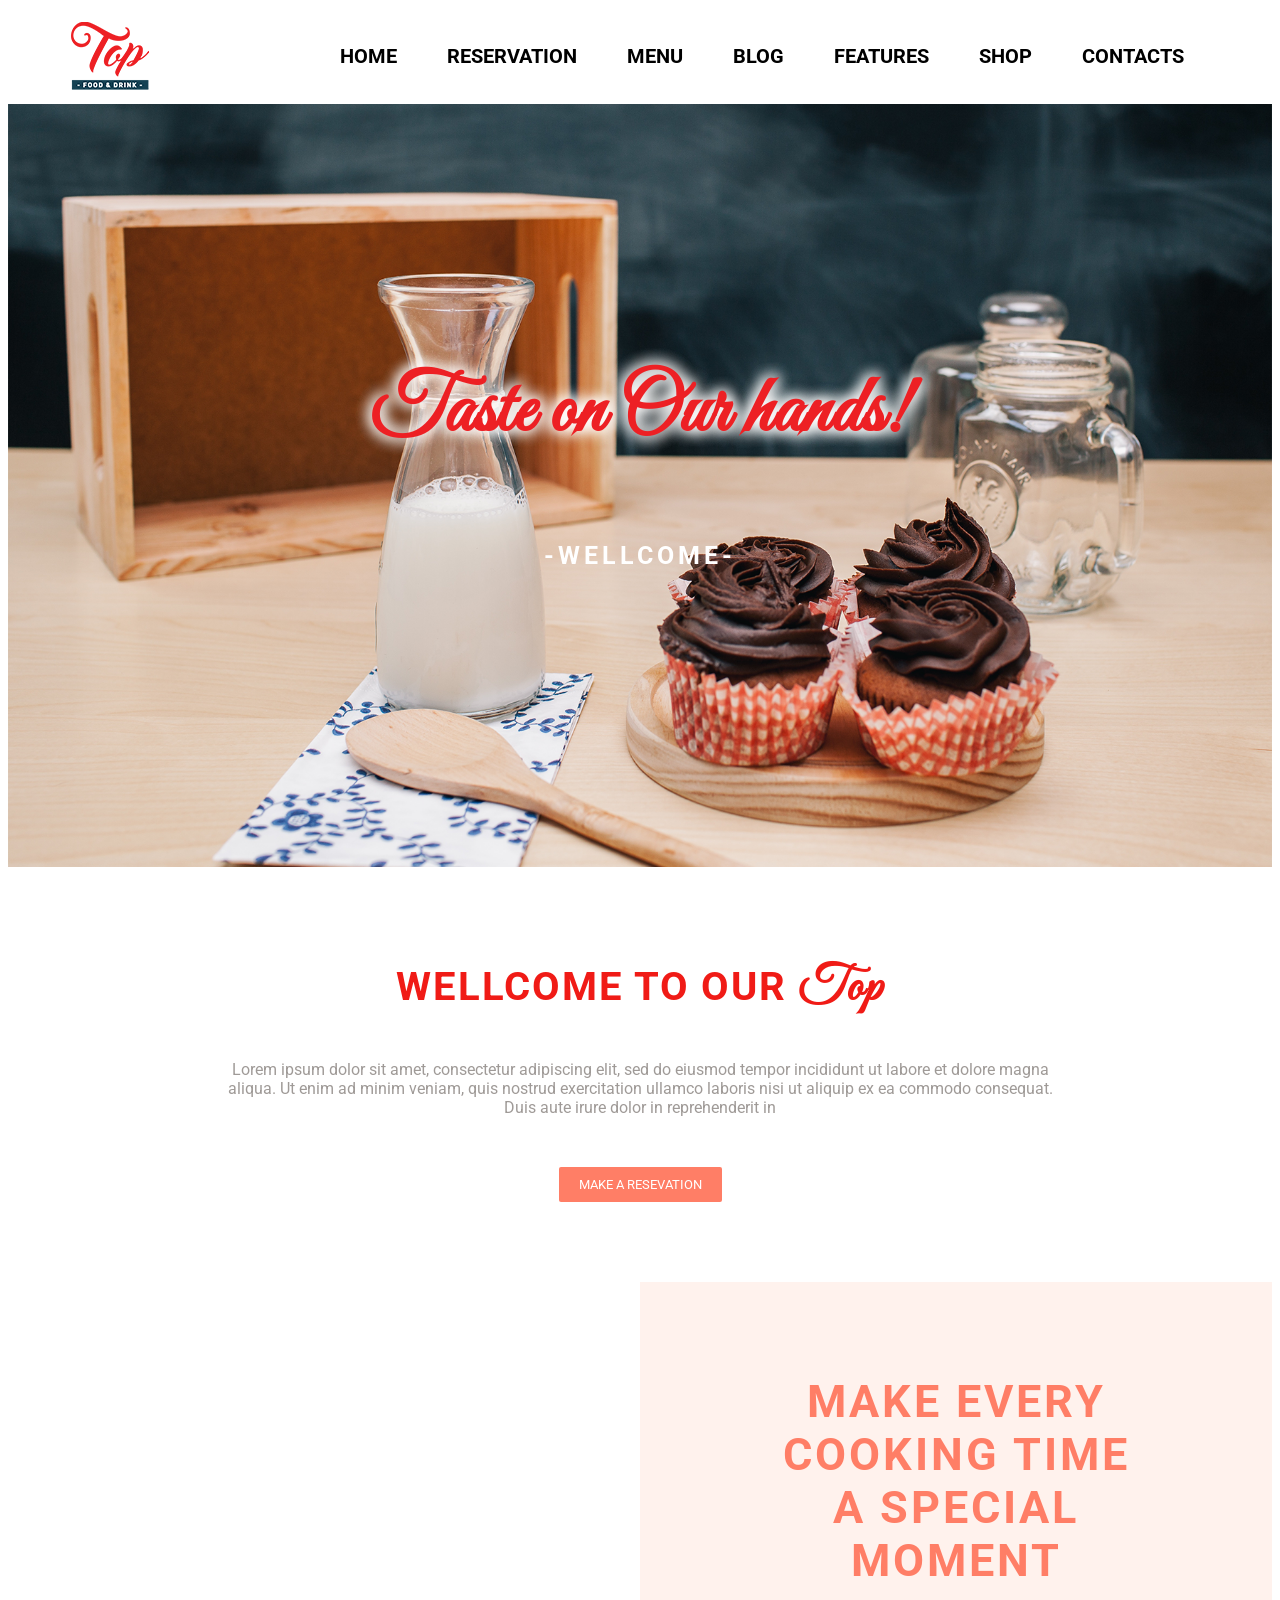
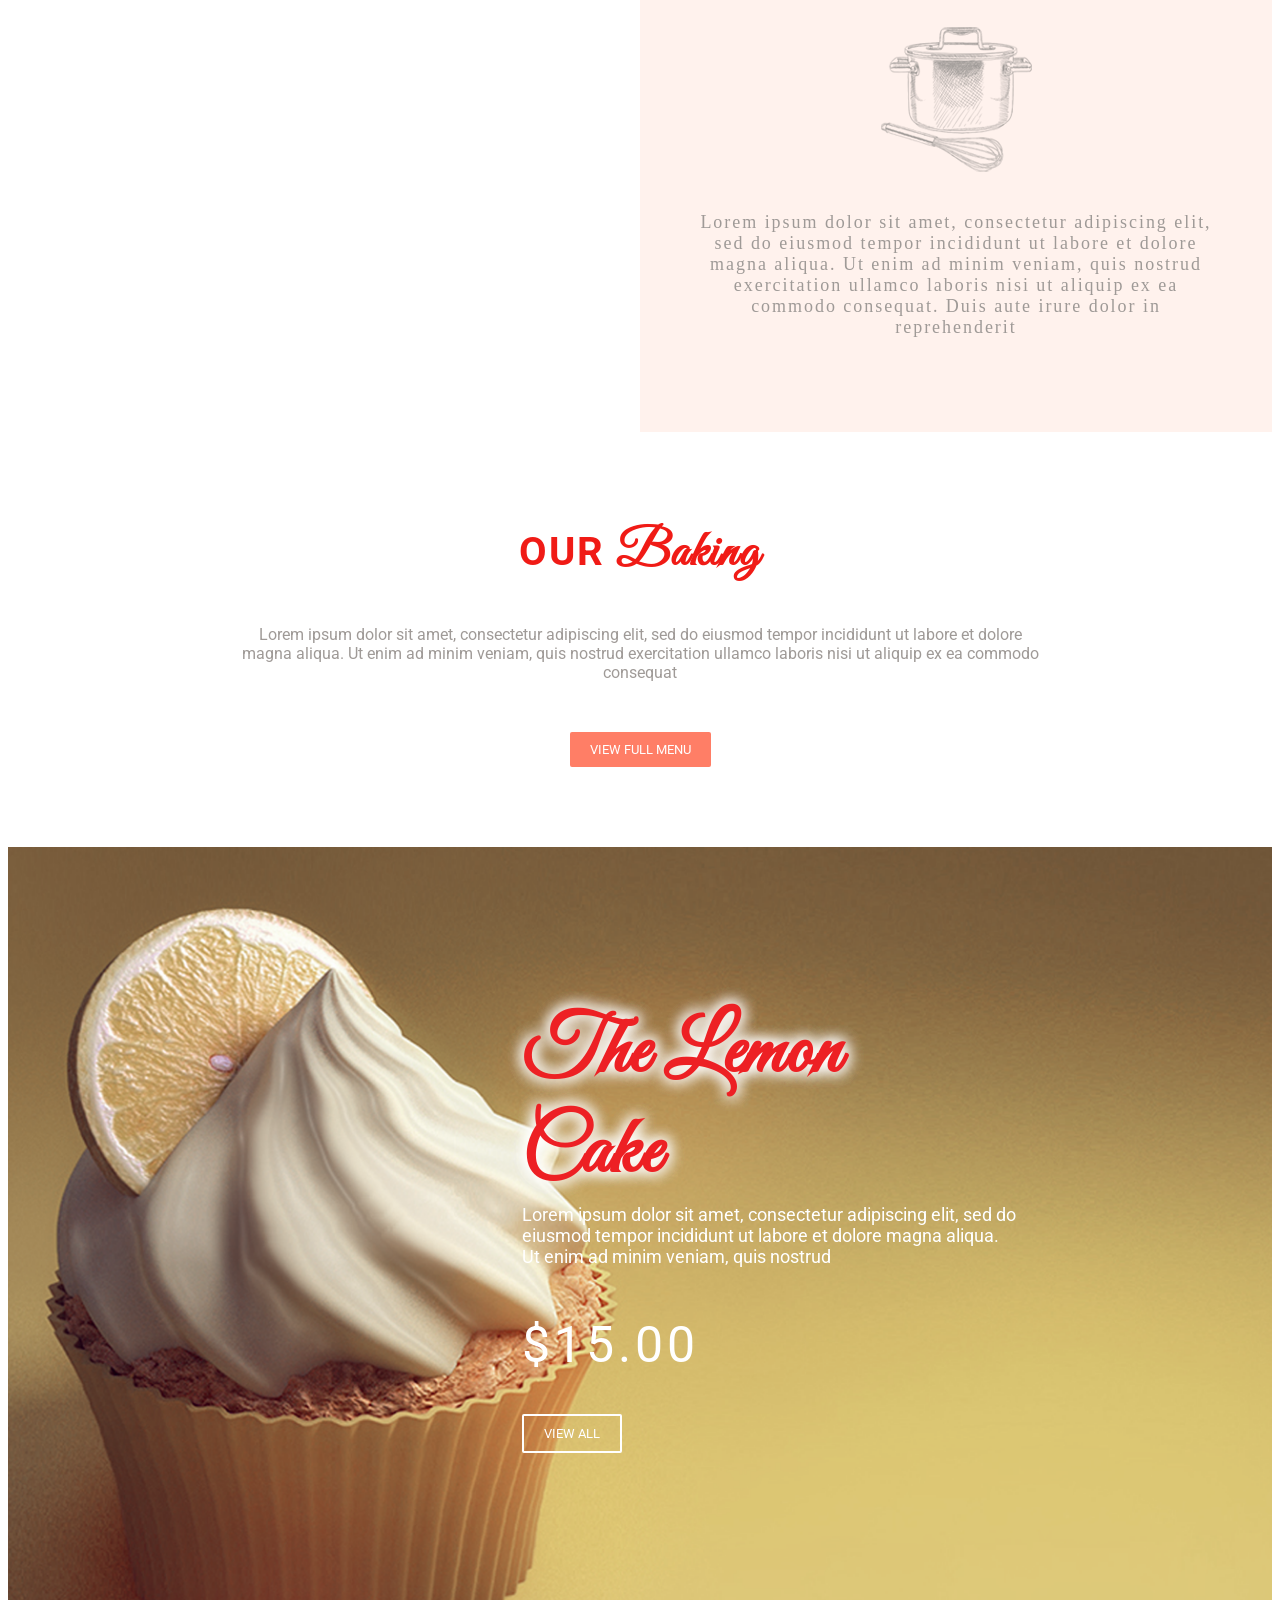
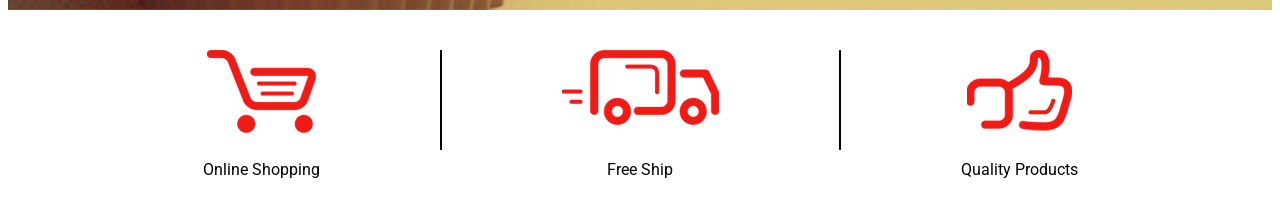
==== index.html @ 422d3083 "chenged a name of html" ====
<html>

<head>
    <meta charset="UTF-8">
    <!-- <meta name="viewport" content="width=device-width, initial-scale=1.0"> -->
    <title>Page1</title>
    <link rel="stylesheet" href="sass/style.css">
    <link rel="stylesheet" href="https://use.fontawesome.com/releases/v5.7.2/css/all.css" integrity="sha384-fnmOCqbTlWIlj8LyTjo7mOUStjsKC4pOpQbqyi7RrhN7udi9RwhKkMHpvLbHG9Sr"
        crossorigin="anonymous">


</head>

<body>
    <header>
        <div class="logo">
            <img src="images/logo.png">
        </div>
        <div class="menu">
            <ul>
                <li>Home</li>
                <li>Reservation</li>
                <li>Menu</li>
                <li>Blog</li>
                <li>Features</li>
                <li>Shop</li>
                <li>Contacts</li>
            </ul>
        </div>
    </header>
    <section class="jumbotron">
        <div class="slogan">
            <h1>Taste on Our hands!</h1>
            <h6>-wellcome-</h6>
        </div>
    </section>
    <section class="reservation">
        <h3>wellcome to our
            <span>top</span>
        </h3>
        <div>Lorem ipsum dolor sit amet, consectetur adipiscing elit, sed do eiusmod tempor incididunt ut labore et dolore magna
            aliqua. Ut enim ad minim veniam, quis nostrud exercitation ullamco laboris nisi ut aliquip ex ea commodo consequat.
            Duis aute irure dolor in reprehenderit in </div>
        <button>make a resevation</button>
    </section>
    <section class="cooking">
        <div class="cooking-image"></div>
        <div class="cooking-description">
            <h3>make every cooking time a special moment</h3>
            <img src="images/pot.png">
            <div>Lorem ipsum dolor sit amet, consectetur adipiscing elit, sed do eiusmod tempor incididunt ut labore et dolore
                magna aliqua. Ut enim ad minim veniam, quis nostrud exercitation ullamco laboris nisi ut aliquip ex ea commodo
                consequat. Duis aute irure dolor in reprehenderit</div>
        </div>
    </section>

    <section class="baking">
        <h3>our
            <span>baking</span>
        </h3>
        <div>Lorem ipsum dolor sit amet, consectetur adipiscing elit, sed do eiusmod tempor incididunt ut labore et dolore magna
            aliqua. Ut enim ad minim veniam, quis nostrud exercitation ullamco laboris nisi ut aliquip ex ea commodo consequat</div>
        <button>view full menu</button>
    </section>

    <section class="cake">
        <div class="cake-slogan">
            <h1>the lemon cake</h1>
            <div>Lorem ipsum dolor sit amet, consectetur adipiscing elit, sed do eiusmod tempor incididunt ut labore et dolore
                magna aliqua. Ut enim ad minim veniam, quis nostrud</div>
            <h6>$15.00</h6>
            <button>view all</button>
        </div>
    </section>
    <section class="services">
        <div class="service-container">
            <div class="img-container">
                <img src="images/shopping.png">
            </div>
            <span>online shopping</span>
        </div>
        <div class="separator"></div>
        <div class="service-container">
            <div class="img-container">
                <img src="images/ship.png">
            </div>
            <span>free ship</span>
        </div>
        <div class="separator"></div>

        <div class="service-container">
            <div class="img-container">
                <img src="images/product.png">
            </div>
            <span>quality products</span>
        </div>
    </section>







</body>



























</html>
---- sass/style.css ----
@import url("https://fonts.googleapis.com/css?family=Roboto");
@import url("https://fonts.googleapis.com/css?family=Indie+Flower");
@import url("https://fonts.googleapis.com/css?family=Great+Vibes");
* {
  box-sizing: border-box;
  font-family: 'Roboto', sans-serif;
}

.container {
  margin: 0 auto;
  width: 100%;
  max-width: 1300px;
}

/*#region header */
header {
  display: flex;
  flex-direction: row;
  justify-content: space-around;
  align-items: center;
}

header .menu ul {
  list-style: none;
  display: flex;
  flex-direction: row;
}

header .menu ul li {
  padding: 20px 25px;
  font-size: 20px;
  text-transform: uppercase;
  font-weight: bold;
}

header .menu ul li:hover {
  color: yellow;
}

/*#endregion */
/*#region jumbotron */
.jumbotron {
  background-color: lightblue;
  background-image: url("../images/cover.png");
  background-position: center;
  background-size: cover;
  height: 763px;
  display: flex;
  align-items: center;
  justify-content: center;
}

.jumbotron .slogan {
  text-align: center;
}

.jumbotron .slogan h1 {
  color: #ed2024;
  font-family: 'Great Vibes', cursive;
  font-size: 80px;
  letter-spacing: 1px;
  text-shadow: 0 0 0.2em #ffffff, 0 0 0.2em #ffffff, 0 0 0.2em #ffffff;
  margin: 0;
  padding: 20px;
}

.jumbotron .slogan h6 {
  text-transform: uppercase;
  color: white;
  font-size: 25px;
  letter-spacing: 4px;
}

/*#endregion */
/*#region reservation */
.reservation {
  display: flex;
  flex-direction: column;
  align-items: center;
  padding: 30px;
  margin: 20px;
}

.reservation h3 {
  color: #f01b16;
  font-size: 40px;
  font-weight: 400;
  letter-spacing: 1.74px;
  font-weight: bold;
  text-transform: uppercase;
  padding: 0;
}

.reservation h3 span {
  font-family: 'Great Vibes', cursive;
  font-size: 50px;
  text-transform: capitalize;
}

.reservation div {
  padding-bottom: 20px;
  max-width: 850px;
  flex-wrap: wrap;
  text-align: center;
  color: #9f9a97;
}

.reservation button {
  padding: 10px 20px;
  margin: 30px 20px;
  background-color: #ff7e66;
  color: #ffffff;
  text-transform: uppercase;
  border: none;
  border-radius: 2px;
  cursor: pointer;
}

/*#endregion */
/*#region cooking */
.cooking {
  display: flex;
}

.cooking .cooking-image {
  background-image: url("../images/cook.png");
  background-position: bottom;
  background-size: cover;
  min-height: 750px;
  flex: 0 0 50%;
}

.cooking .cooking-description {
  display: flex;
  flex: 0 0 50%;
  flex-direction: column;
  align-items: center;
  text-align: center;
  padding: 70px 0px;
  background-color: #fff2ed;
  justify-content: center;
}

.cooking .cooking-description h3 {
  max-width: 364px;
  color: #ff7e66;
  font-weight: bold;
  font-size: 45px;
  text-transform: uppercase;
  letter-spacing: 3px;
  margin: 0;
}

.cooking .cooking-description img {
  margin: 40px;
}

.cooking .cooking-description div {
  width: 536px;
  height: 127px;
  color: #9f9a97;
  font-family: "Nanami - Lt";
  font-size: 18px;
  font-weight: 400;
  letter-spacing: 1.96px;
}

/*#endregion */
/*#region baking */
.baking {
  display: flex;
  flex-direction: column;
  align-items: center;
  padding: 30px;
  margin: 20px;
}

.baking h3 {
  color: #f01b16;
  font-size: 40px;
  font-weight: 400;
  letter-spacing: 1.74px;
  font-weight: bold;
  text-transform: uppercase;
  padding: 0;
}

.baking h3 span {
  font-family: 'Great Vibes', cursive;
  font-size: 50px;
  text-transform: capitalize;
}

.baking div {
  padding-bottom: 20px;
  max-width: 800px;
  flex-wrap: wrap;
  text-align: center;
  color: #9f9a97;
}

.baking button {
  padding: 10px 20px;
  margin: 30px 20px;
  background-color: #ff7e66;
  color: #ffffff;
  text-transform: uppercase;
  border: none;
  border-radius: 2px;
  cursor: pointer;
}

/*#endregion */
/*#region baking */
.cake {
  background-color: lightblue;
  background-image: url("../images/cake.png");
  background-position: center;
  background-size: cover;
  height: 763px;
  display: flex;
  align-items: center;
  justify-content: flex-end;
}

.cake .cake-slogan {
  display: flex;
  flex-direction: column;
  align-items: flex-start;
  margin-right: 20%;
}

.cake .cake-slogan h1 {
  color: #ed2024;
  font-family: 'Great Vibes', cursive;
  font-size: 80px;
  letter-spacing: 1px;
  text-transform: capitalize;
  text-shadow: 0 0 0.2em #ffffff, 0 0 0.2em #ffffff, 0 0 0.2em #ffffff;
  margin: 0;
  max-width: 400px;
}

.cake .cake-slogan div {
  width: 497px;
  height: 62px;
  color: #ffffff;
  font-size: 18px;
  font-weight: 400;
}

.cake .cake-slogan h6 {
  letter-spacing: 4px;
  width: 152px;
  height: 48px;
  color: #ffffff;
  font-size: 50px;
  margin: 50px 0;
  font-weight: 400;
}

.cake .cake-slogan button {
  padding: 10px 20px;
  border: 2px solid #ffffff;
  border-radius: 2px;
  text-transform: uppercase;
  color: #ffffff;
  background-color: rgba(255, 255, 255, 0);
}

/*#endregion */
/*#region services */
.services {
  display: flex;
  justify-content: center;
  text-align: center;
}

.services .service-container {
  margin: 20px 50px;
  text-transform: capitalize;
}

.services .service-container .img-container {
  height: 90px;
  margin: 20px;
}

.services .service-container span {
  margin: 20px;
}

.services .separator {
  background-color: black;
  height: 100px;
  width: 2px;
  margin: 40px 50px;
}
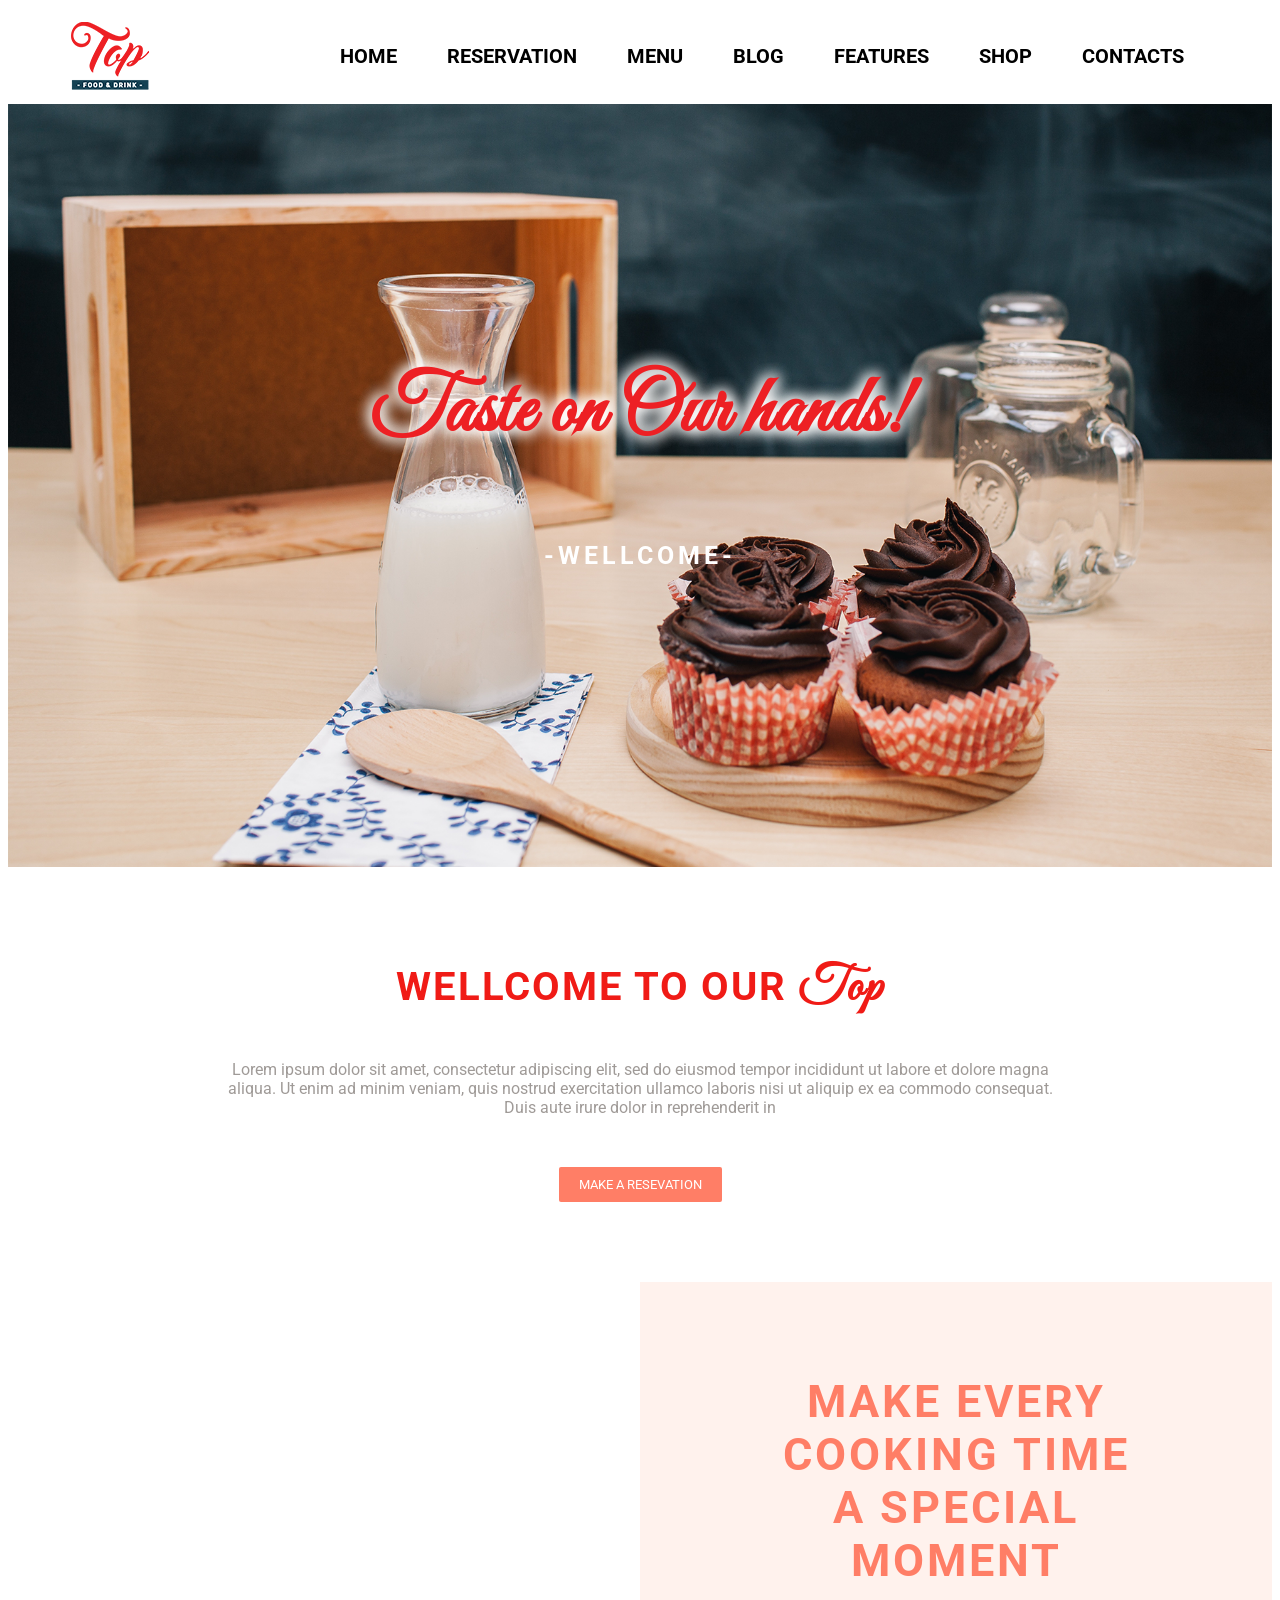
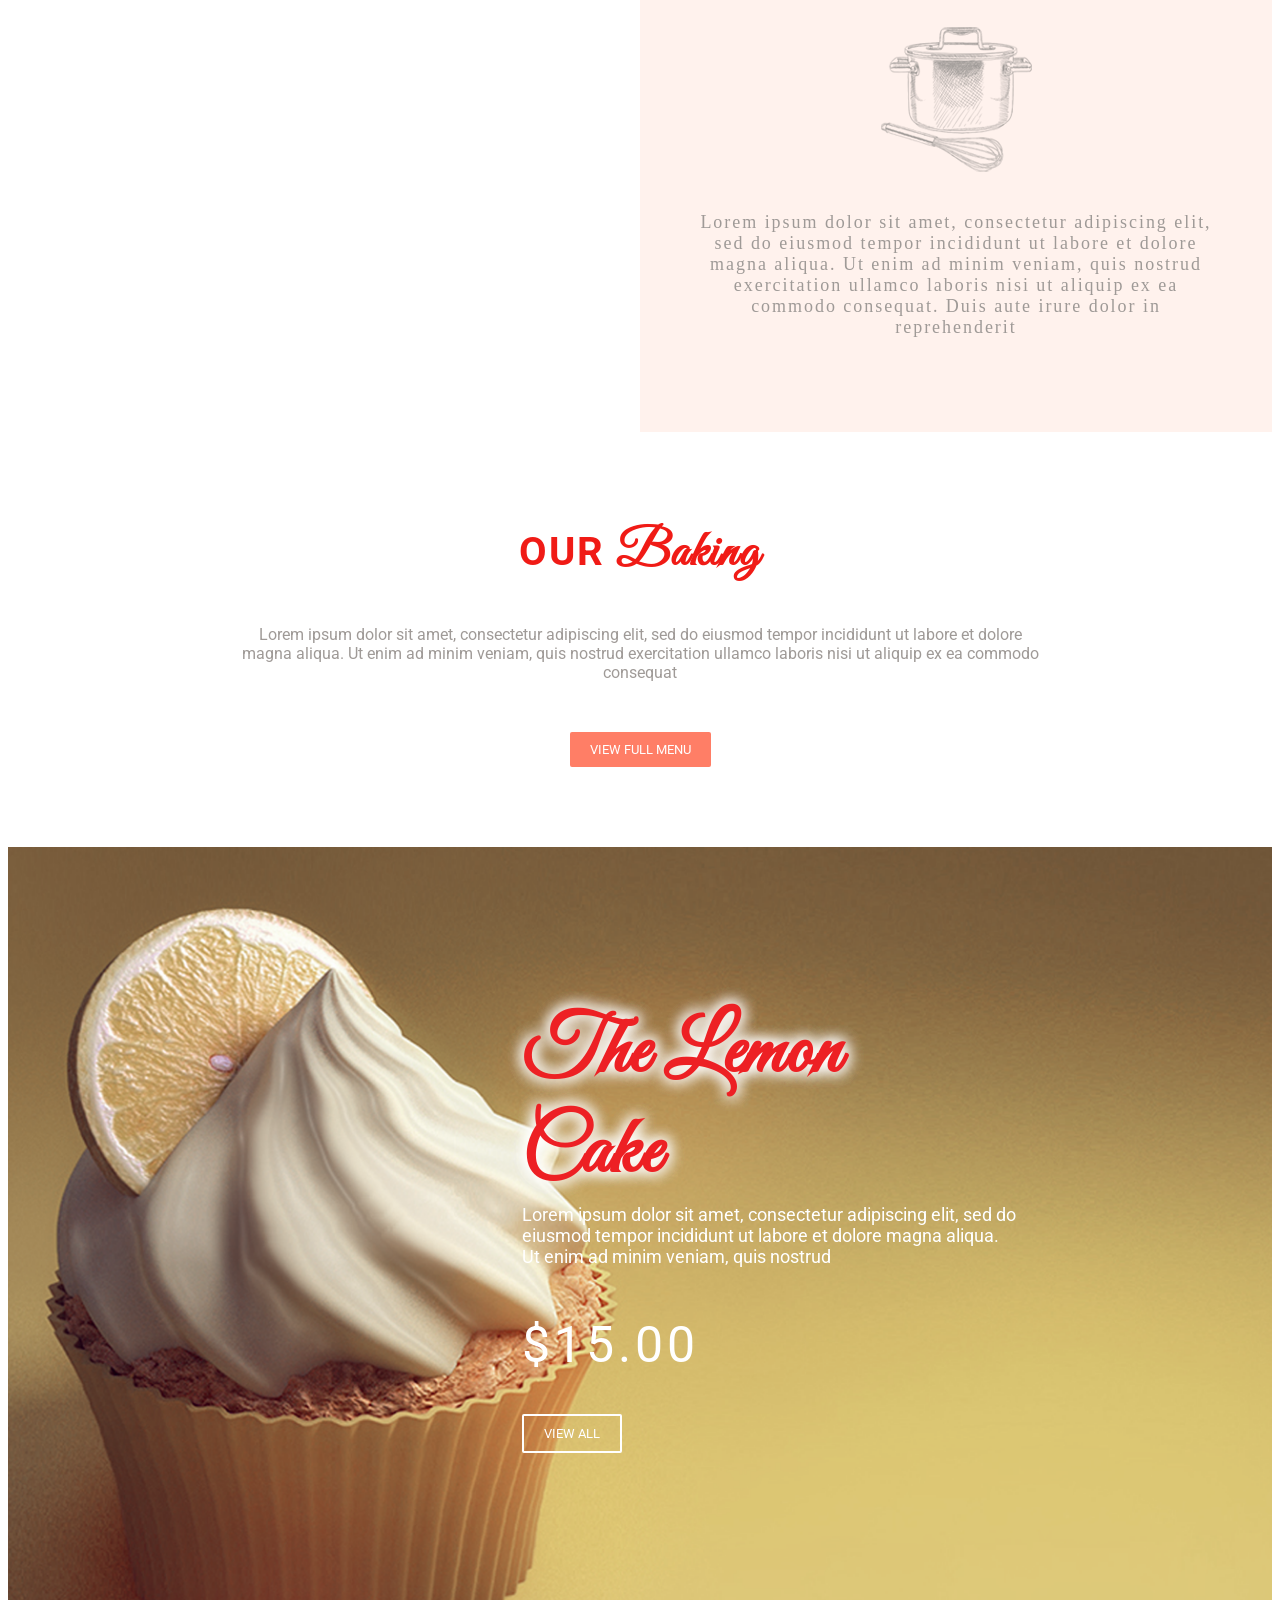
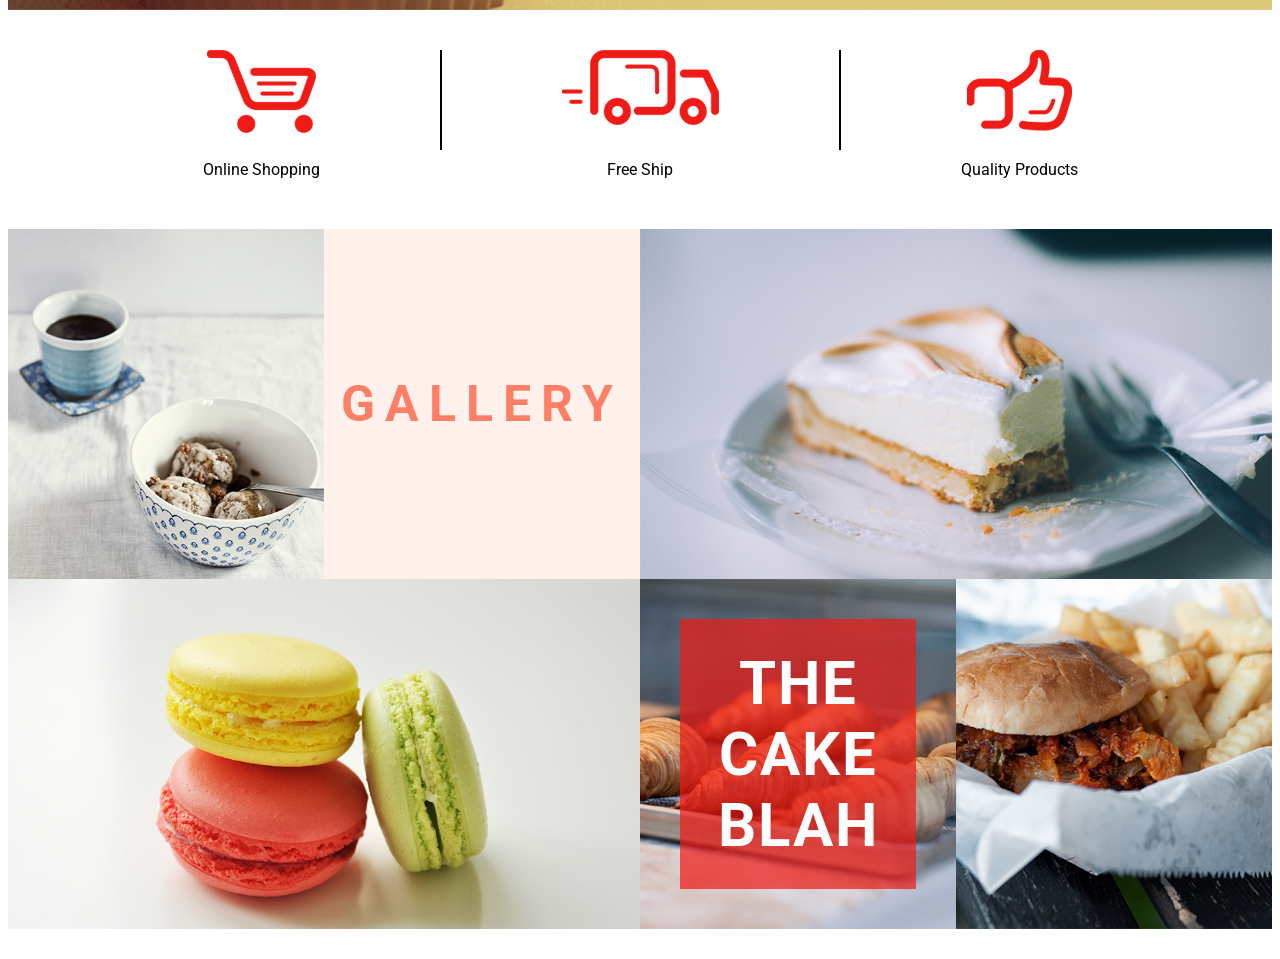
==== commit 96b304d5: "Gallery section" ====
--- a/index.html
+++ b/index.html
@@ -96,6 +96,25 @@
         </div>
     </section>
 
+    <section class="gallery">
+        <div class="gallery-top">
+            <div class="coffee"></div>
+            <div class="title-image">
+                <span>gallery</span>
+            </div>
+            <div class="cake-1"></div>
+        </div>
+        <div class="gallery-bottom">
+            <div class="cookies"></div>
+            <div class="croissant">
+                <div>
+                    <span>the cake blah</span>
+                </div>
+            </div>
+            <div class="burger"></div>
+        </div>
+
+    </section>
 
 
 
--- a/sass/style.css
+++ b/sass/style.css
@@ -296,3 +296,88 @@
   width: 2px;
   margin: 40px 50px;
 }
+
+/*#region gallery */
+.gallery {
+  margin: 30px 0;
+}
+
+.gallery .gallery-top {
+  display: flex;
+  height: 350px;
+}
+
+.gallery .gallery-top .coffee {
+  background-position: center;
+  background-size: cover;
+  background-image: url("../images/coffee.png");
+  flex-basis: 25%;
+}
+
+.gallery .gallery-top .title-image {
+  flex-basis: 25%;
+  color: #ff7e66;
+  text-transform: uppercase;
+  background-color: #fff2ed;
+  font-size: 50px;
+  display: flex;
+  justify-content: center;
+  align-items: center;
+  font-weight: bold;
+  letter-spacing: 10px;
+}
+
+.gallery .gallery-top .cake-1 {
+  flex-basis: 50%;
+  background-position: center;
+  background-size: cover;
+  background-image: url("../images/cake-1.png");
+}
+
+.gallery .gallery-bottom {
+  height: 350px;
+  display: flex;
+}
+
+.gallery .gallery-bottom .cookies {
+  flex-basis: 50%;
+  background-position: center;
+  background-size: cover;
+  background-image: url("../images/cookies.png");
+}
+
+.gallery .gallery-bottom .croissant {
+  flex-basis: 25%;
+  background-position: center;
+  background-size: cover;
+  background-image: url("../images/croissant.png");
+  padding: 40px;
+  display: flex;
+  align-items: stretch;
+  justify-content: center;
+}
+
+.gallery .gallery-bottom .croissant div {
+  background-color: rgba(240, 27, 22, 0.7);
+  width: 100%;
+  display: flex;
+  align-items: center;
+}
+
+.gallery .gallery-bottom .croissant div span {
+  text-transform: uppercase;
+  color: #ffffff;
+  font-weight: bold;
+  letter-spacing: 2px;
+  font-size: 60px;
+  text-align: center;
+}
+
+.gallery .gallery-bottom .burger {
+  flex-basis: 25%;
+  background-position: center;
+  background-size: cover;
+  background-image: url("../images/burger.png");
+}
+
+/*#endregion */
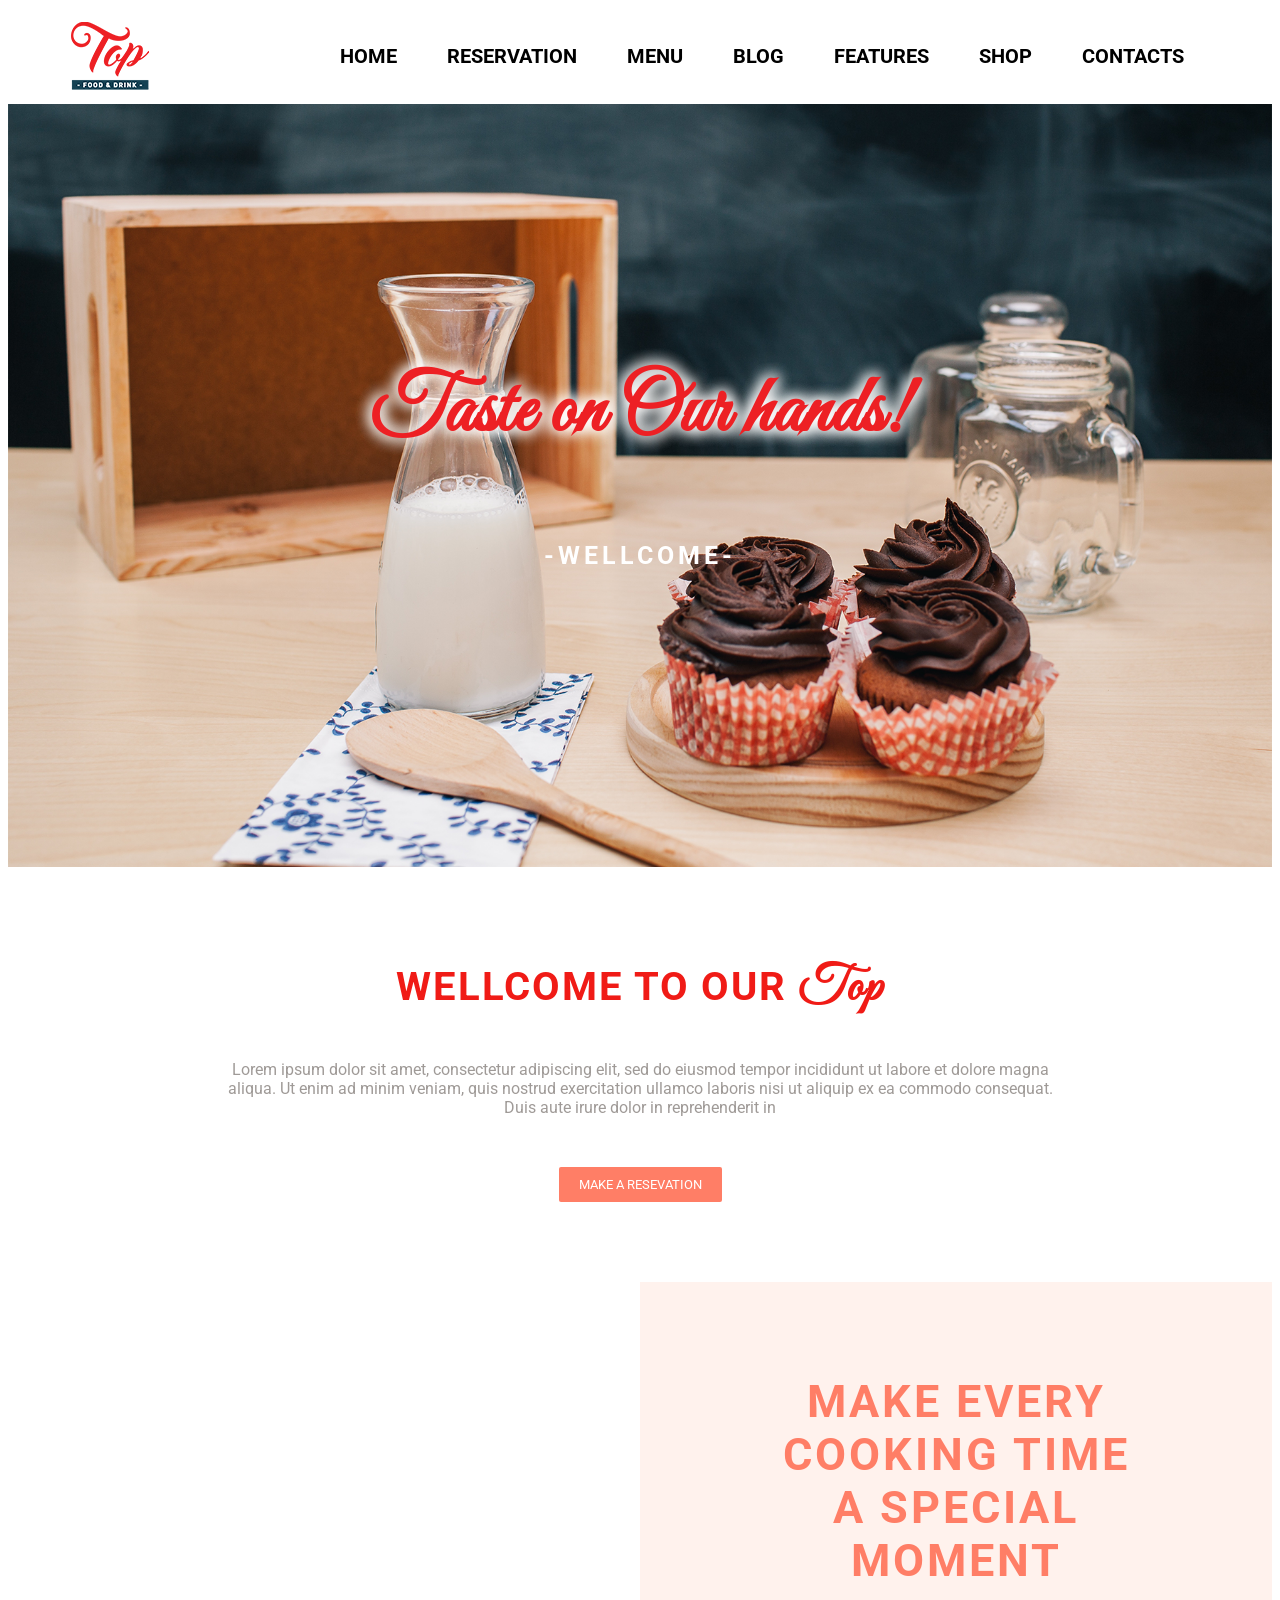
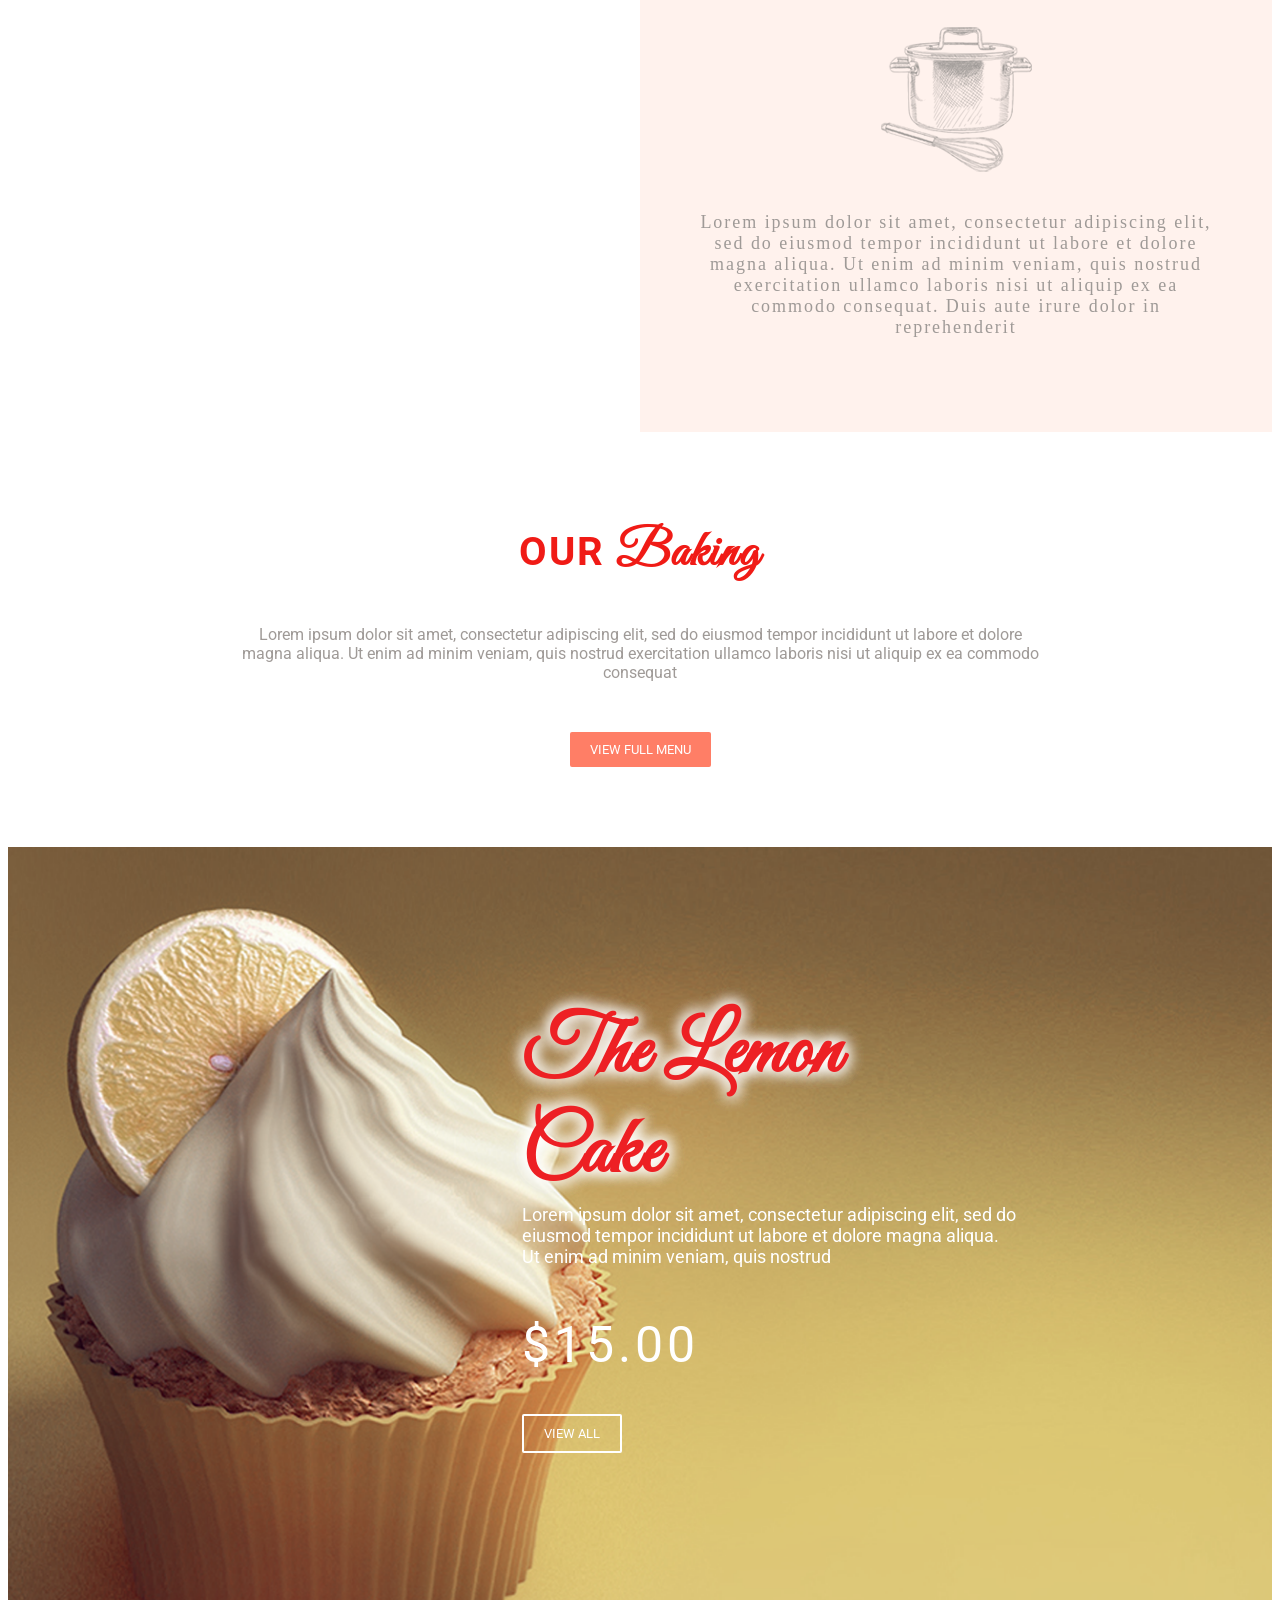
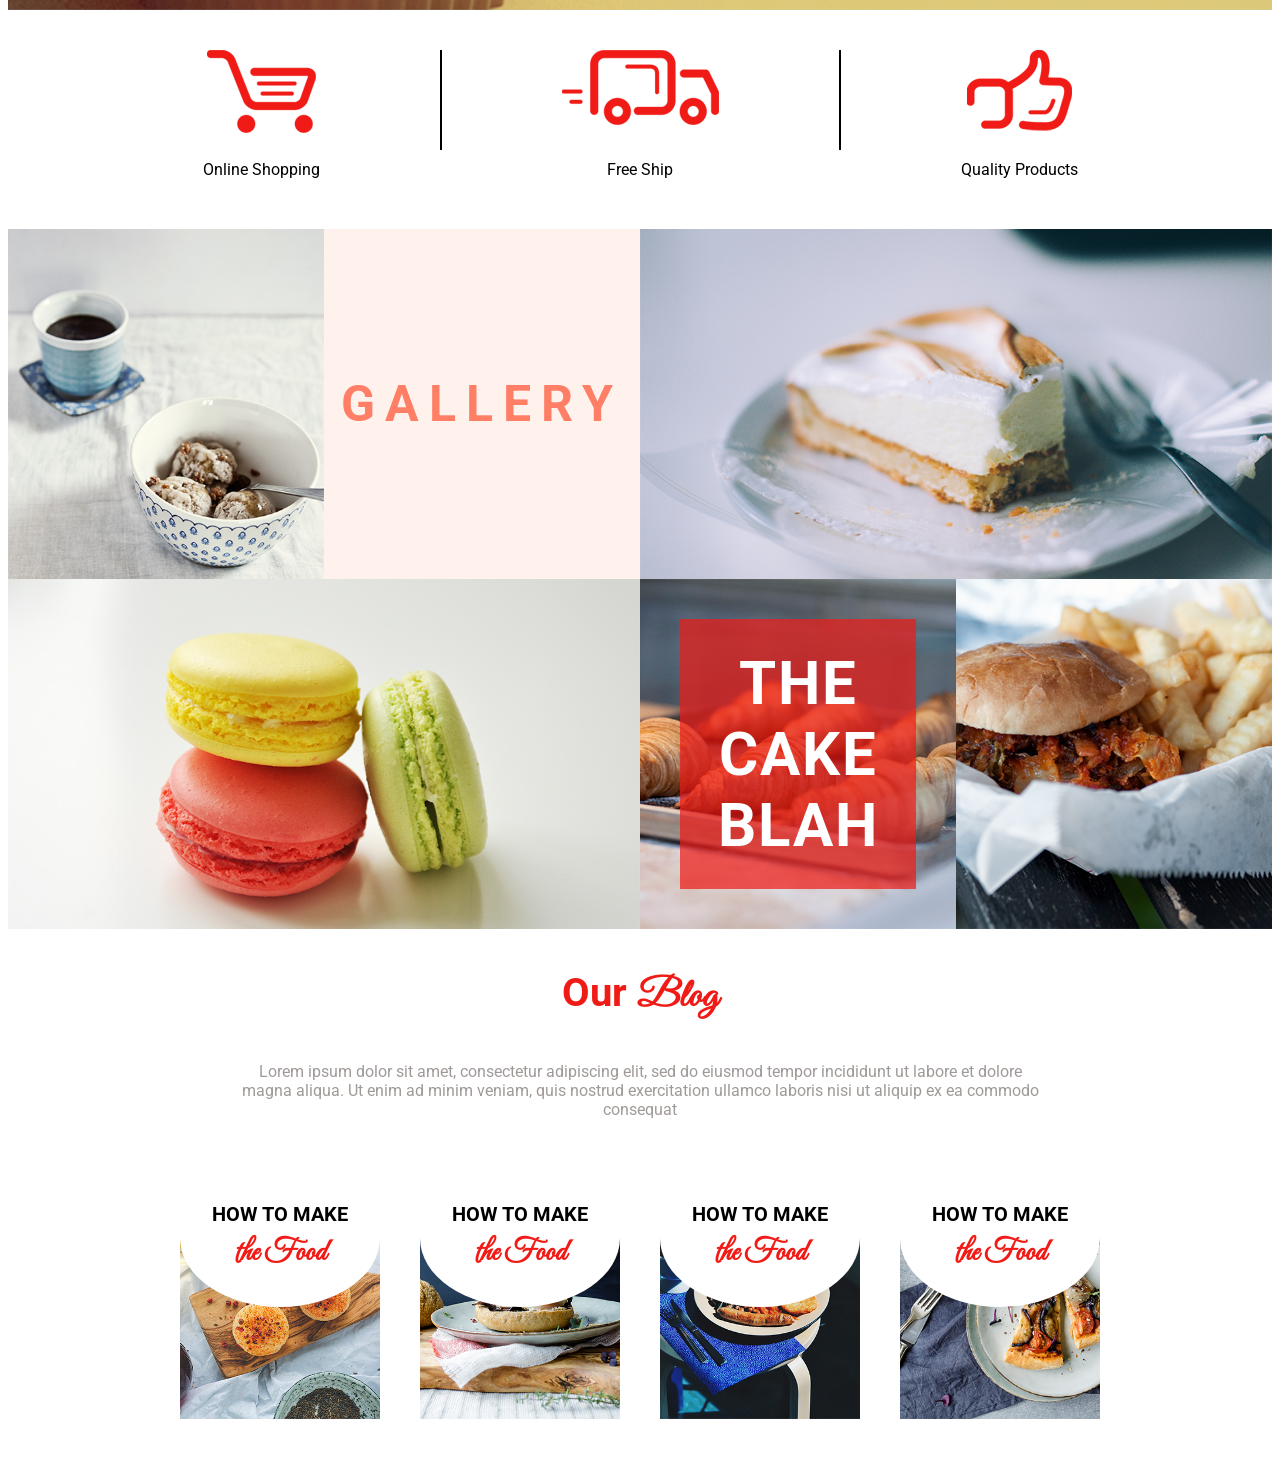
==== commit 79b471f5: "Blog section" ====
--- a/index.html
+++ b/index.html
@@ -7,8 +7,6 @@
     <link rel="stylesheet" href="sass/style.css">
     <link rel="stylesheet" href="https://use.fontawesome.com/releases/v5.7.2/css/all.css" integrity="sha384-fnmOCqbTlWIlj8LyTjo7mOUStjsKC4pOpQbqyi7RrhN7udi9RwhKkMHpvLbHG9Sr"
         crossorigin="anonymous">
-
-
 </head>
 
 <body>
@@ -53,7 +51,6 @@
                 consequat. Duis aute irure dolor in reprehenderit</div>
         </div>
     </section>
-
     <section class="baking">
         <h3>our
             <span>baking</span>
@@ -62,7 +59,6 @@
             aliqua. Ut enim ad minim veniam, quis nostrud exercitation ullamco laboris nisi ut aliquip ex ea commodo consequat</div>
         <button>view full menu</button>
     </section>
-
     <section class="cake">
         <div class="cake-slogan">
             <h1>the lemon cake</h1>
@@ -95,7 +91,6 @@
             <span>quality products</span>
         </div>
     </section>
-
     <section class="gallery">
         <div class="gallery-top">
             <div class="coffee"></div>
@@ -113,9 +108,49 @@
             </div>
             <div class="burger"></div>
         </div>
+    </section>
+    <section class="blog">
+        <div class="blog-description">
+            <h3>our
+                <span>blog</span>
+            </h3>
+            <div>Lorem ipsum dolor sit amet, consectetur adipiscing elit, sed do eiusmod tempor incididunt ut labore et dolore
+                magna aliqua. Ut enim ad minim veniam, quis nostrud exercitation ullamco laboris nisi ut aliquip ex ea commodo
+                consequat
+            </div>
+        </div>
+        <div class="meal">
+            <div class="rolls">
+                <div>
+                    <h5>how to make</h5>
+                    <span>the Food</span>
+                    <button>view</button>
+                </div>
+            </div>
+            <div class="sandwich">
+                <div>
+                    <h5>how to make</h5>
+                    <span>the Food</span>
+                    <button>view</button>
+                </div>
+            </div>
+            <div class="breakfast">
+                <div>
+                    <h5>how to make</h5>
+                    <span>the Food</span>
+                    <button>view</button>
+                </div>
+            </div>
+            <div class="pizza">
+                <div>
+                    <h5>how to make</h5>
+                    <span>the Food</span>
+                    <button>view</button>
+                </div>
+            </div>
+        </div>
 
     </section>
-
 
 
 
--- a/sass/style.css
+++ b/sass/style.css
@@ -381,3 +381,113 @@
 }
 
 /*#endregion */
+/*#region blog */
+.blog .blog-description {
+  margin: 20px;
+  text-align: center;
+}
+
+.blog .blog-description h3 {
+  color: #f01b16;
+  font-size: 40px;
+  text-transform: capitalize;
+  font-weight: bold;
+}
+
+.blog .blog-description h3 span {
+  font-family: 'Great Vibes', cursive;
+}
+
+.blog .blog-description div {
+  color: #9f9a97;
+  margin: 0 auto;
+  max-width: 800px;
+}
+
+.blog .meal {
+  height: 250px;
+  display: flex;
+  flex-direction: row;
+  justify-content: center;
+  margin: 50px 0;
+}
+
+.blog .meal > div {
+  margin: 0 20px;
+  width: 200px;
+}
+
+.blog .meal > div:hover {
+  transform: scale(1.2);
+  transition: 1s;
+}
+
+.blog .meal > div:hover button {
+  display: inline;
+}
+
+.blog .meal > div div {
+  background-color: #ffffff;
+  border-radius: 0 0 50% 50%;
+  padding: 25px 0;
+  text-align: center;
+}
+
+.blog .meal > div div h5 {
+  margin: 0;
+  font-size: 20px;
+  font-weight: bold;
+  line-height: 40.1px;
+  text-transform: uppercase;
+}
+
+.blog .meal > div div span {
+  display: block;
+  margin-bottom: 10px;
+  font-family: 'Great Vibes', cursive;
+  color: #f01b16;
+  font-size: 30px;
+  font-weight: bold;
+}
+
+.blog .meal > div div button {
+  display: none;
+  background-color: #ff7e66;
+  border: none;
+  border-radius: 2px;
+  color: white;
+  text-transform: uppercase;
+  padding: 7px 15px;
+  cursor: pointer;
+}
+
+.blog .meal > div div button:hover {
+  opacity: 0.5;
+  transition: 0.5s;
+}
+
+.blog .meal .rolls {
+  background-position: center;
+  background-size: cover;
+  background-image: url("../images/rolls.png");
+}
+
+.blog .meal .sandwich {
+  background-position: center;
+  background-size: cover;
+  background-image: url("../images/sandwich.png");
+}
+
+.blog .meal .breakfast {
+  background-position: center;
+  background-size: cover;
+  background-image: url("../images/breakfast.png");
+}
+
+.blog .meal .pizza {
+  background-position: center;
+  background-size: cover;
+  background-image: url("../images/pizza.png");
+}
+
+/*#endregion */
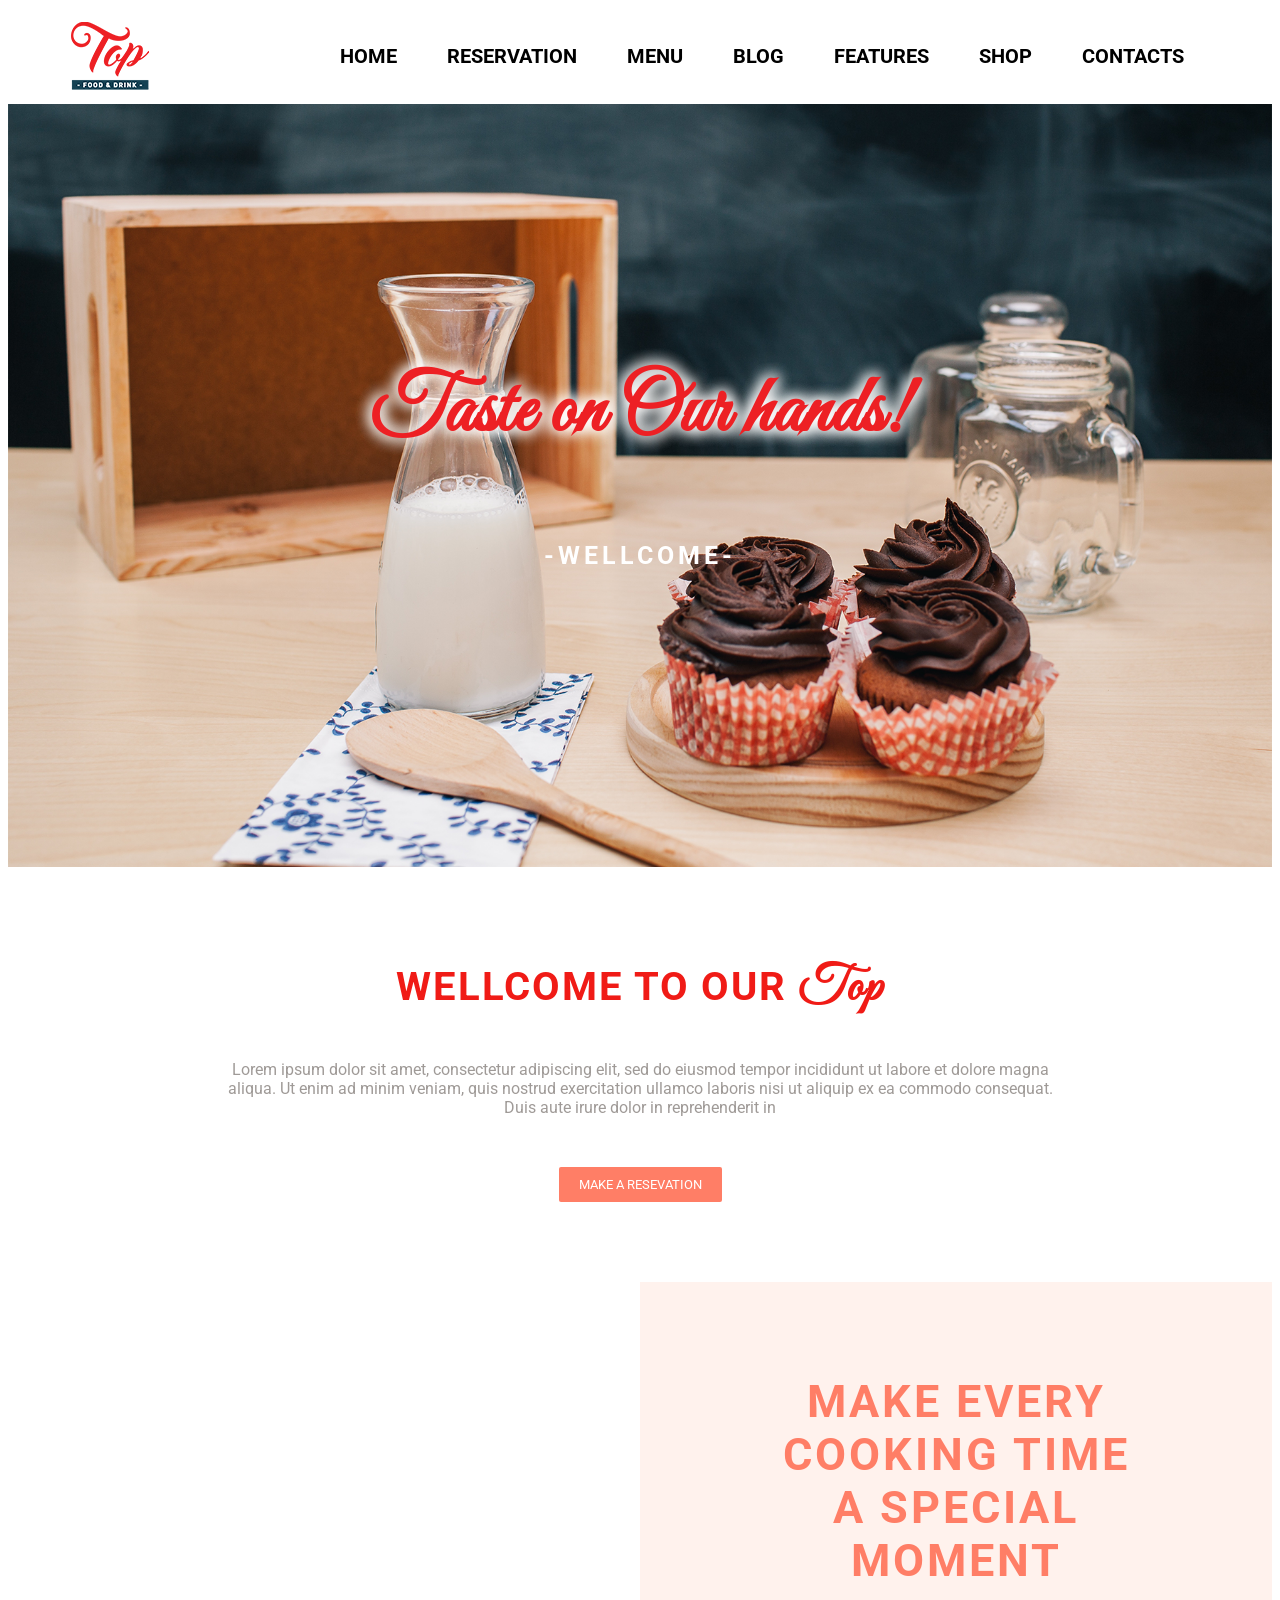
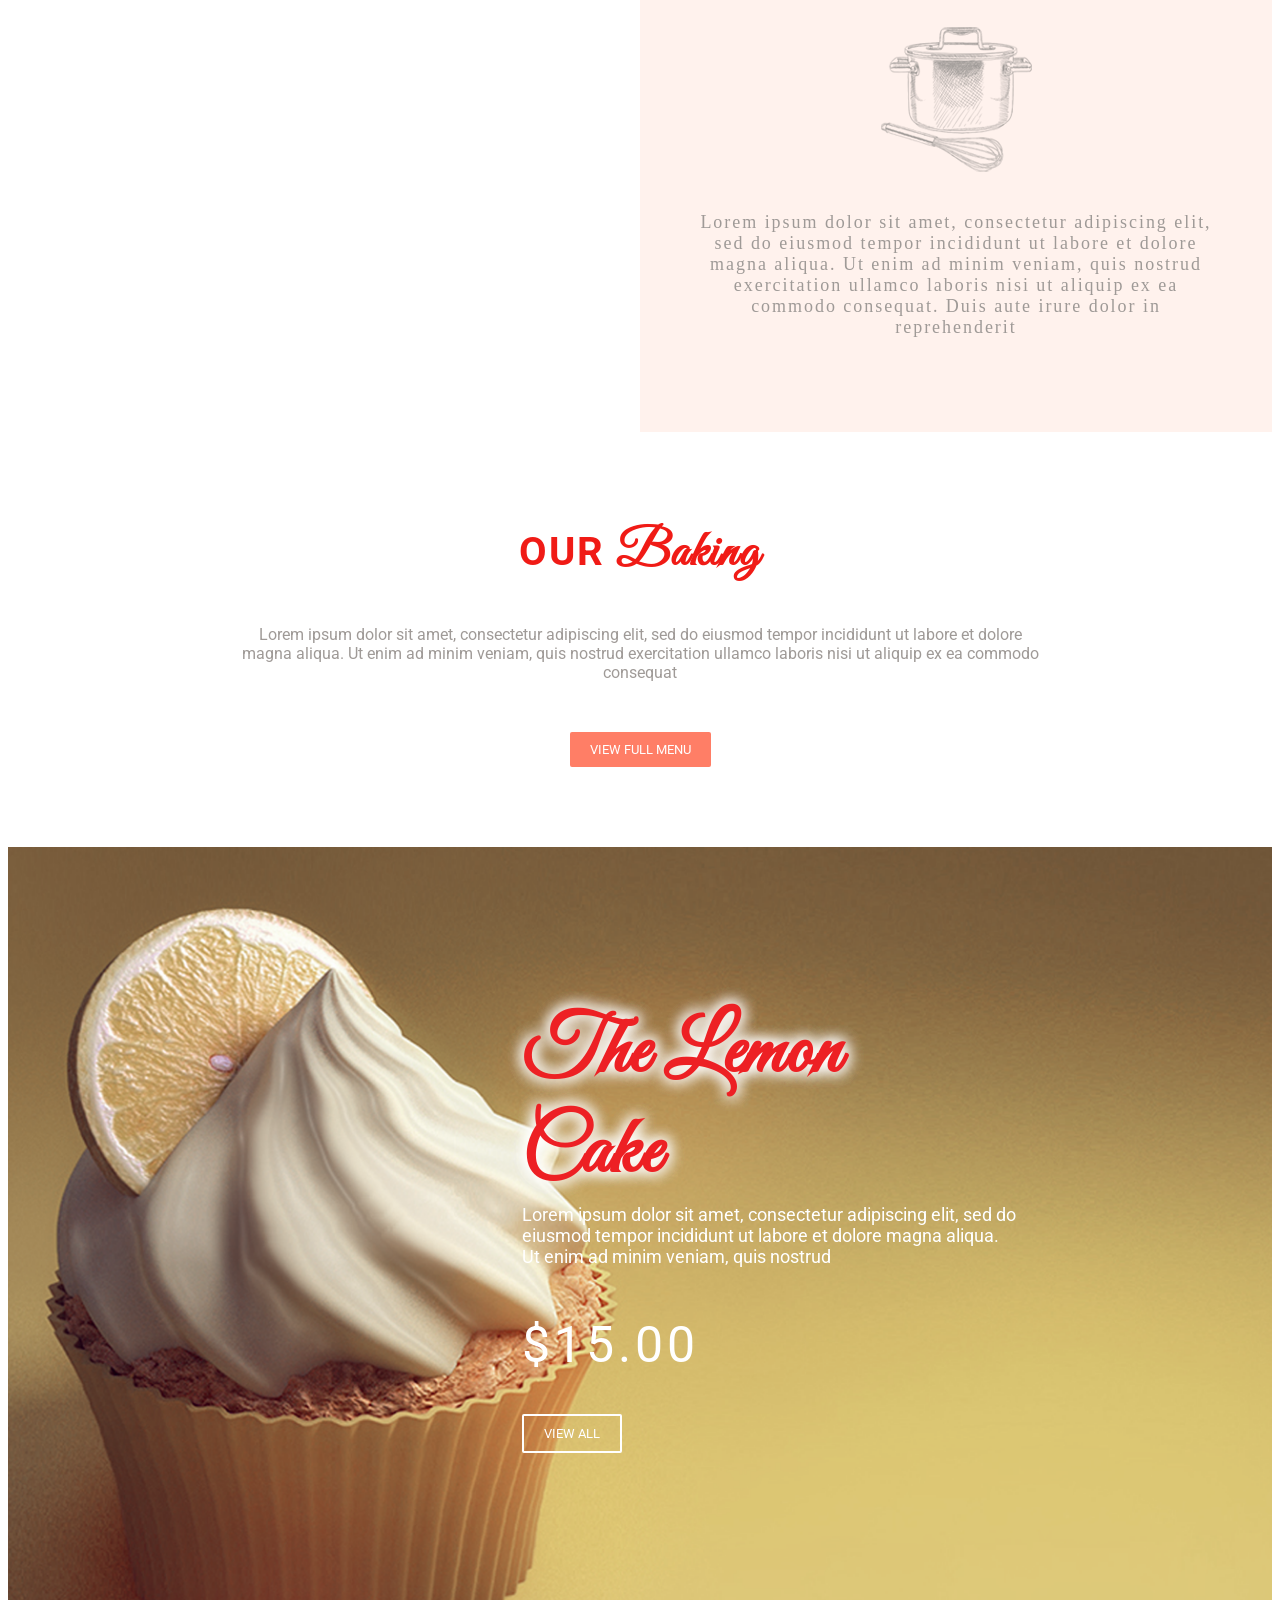
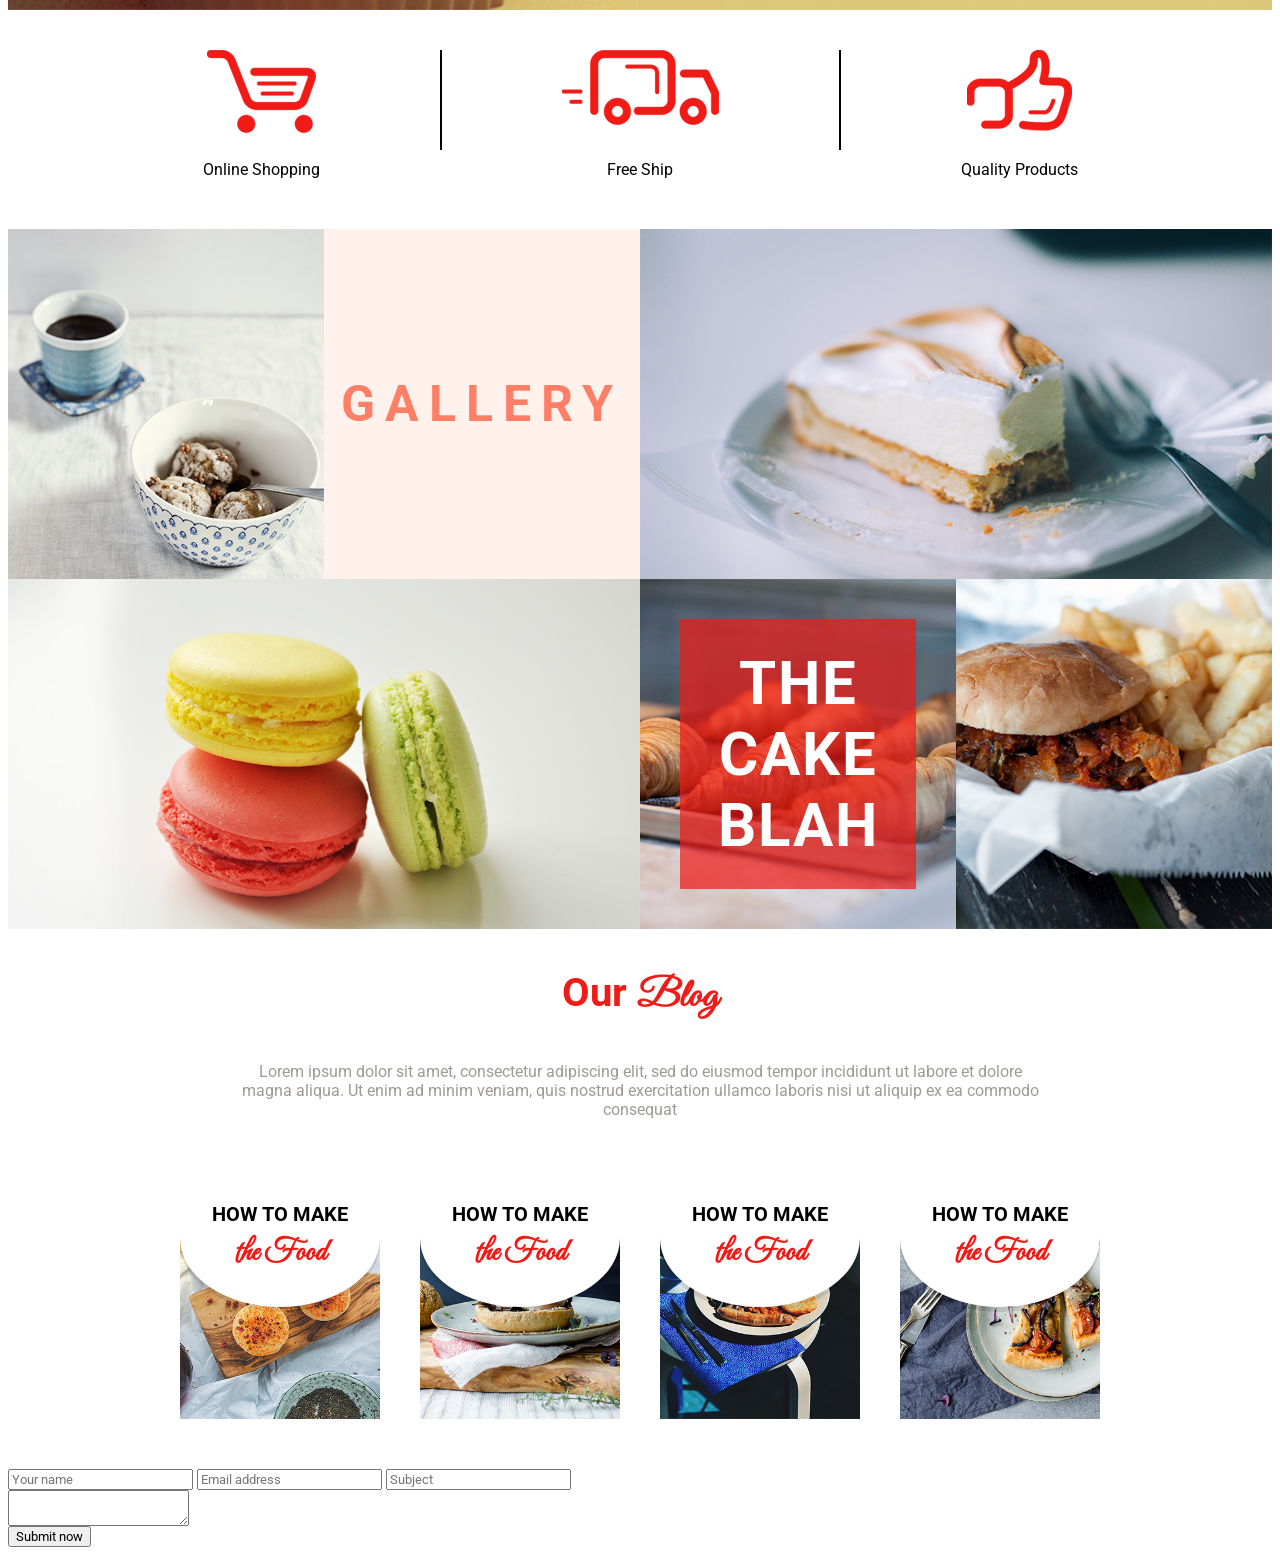
==== commit d54e2bcc: "From- first part" ====
--- a/index.html
+++ b/index.html
@@ -149,8 +149,28 @@
                 </div>
             </div>
         </div>
-
-    </section>
+    </section>
+
+    <section class="contact">
+
+        <form>
+            <div>
+                <input type="text" placeholder="Your name">
+                <input type="email" placeholder="Email address">
+                <input type="text" placeholder="Subject">
+            </div>
+            <div>
+                <textarea type="text"></textarea>
+            </div>
+            <div>
+                <input type="submit" value="Submit now">
+            </div>
+
+        </form>
+
+
+    </section>
+
 
 
 
--- a/sass/style.css
+++ b/sass/style.css
@@ -431,6 +431,7 @@
   border-radius: 0 0 50% 50%;
   padding: 25px 0;
   text-align: center;
+  box-shadow: 0px 5px rgba(0, 0, 0, 0.1);
 }
 
 .blog .meal > div div h5 {
